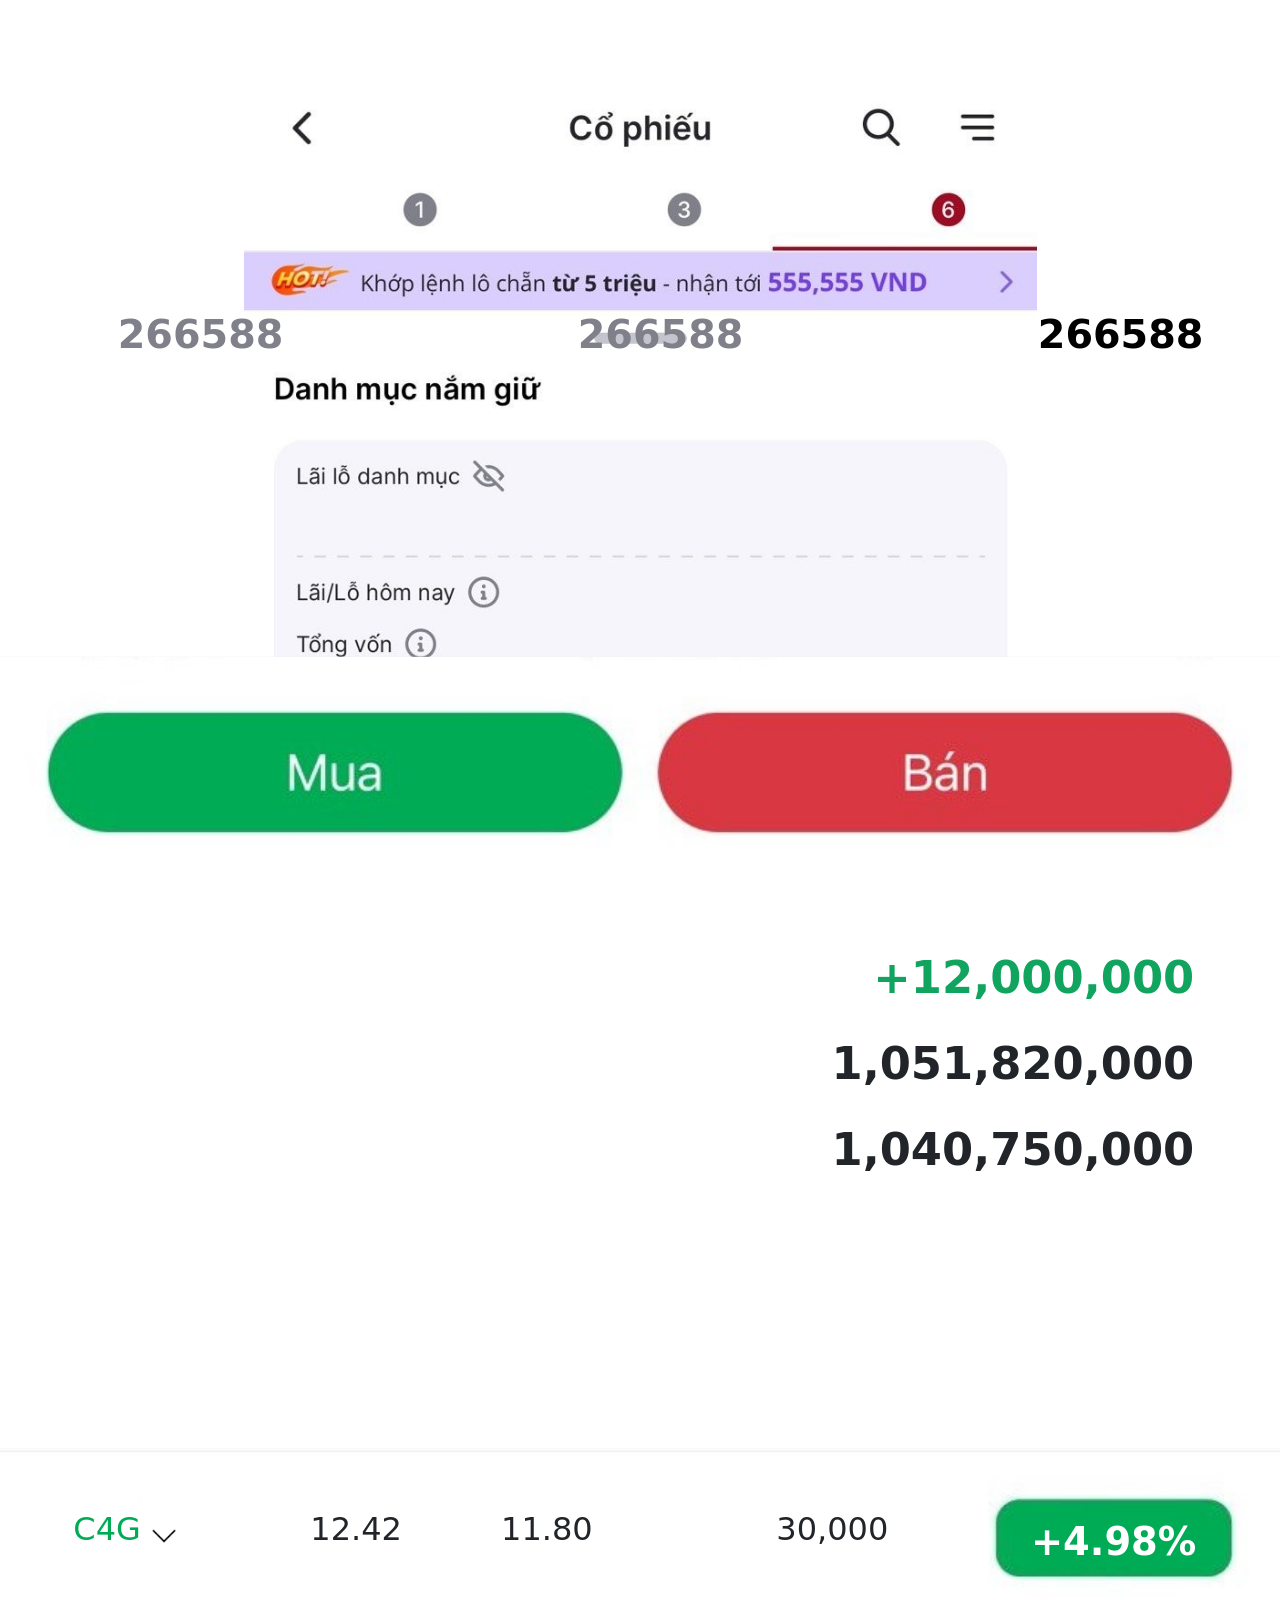
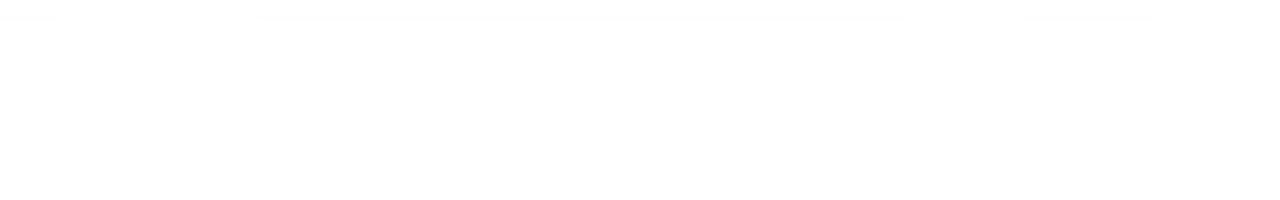
==== portfolio.html @ 2ef3ff32 "first upload" ====
<!DOCTYPE html>
<html>
    <head>
        <script src="https://code.jquery.com/jquery-3.6.0.min.js"></script>
        <link rel="stylesheet" href="https://stackpath.bootstrapcdn.com/bootstrap/4.5.2/css/bootstrap.min.css" integrity="sha384-B4gt1jrGC7Jh4AgTPSdUtOBvfO8sh+Wy6fTbmF2EEfbaJKdkxFXVjWDW3f5" crossorigin="anonymous">
        <link rel="stylesheet" href="css/portfolioStyle.css">
        <link rel="preconnect" href="https://fonts.googleapis.com">
        <link rel="preconnect" href="https://fonts.gstatic.com" crossorigin>
        <link href="https://fonts.googleapis.com/css2?family=Open+Sans:wght@300;400;500;600;700;800&display=swap" rel="stylesheet">
        <script src="javascript/portfolio.js"></script>
    </head>
    <body>
        <div class="container">
            <!-- Inside the .container div, after the .portfolioFooter div -->
            <button id="togglePortfolio"></button>

            <!-- acount number box  -->
            <div class="accountNumberBox">
                <h3 class="accountNumber" id="accountNumber" style="margin-left: 9.2vw;">266588</h3>
                <h3 class="accountNumber" id="accountNumber" style="margin-left: 23vw;">266588</h3>
                <h3 class="accountNumber" id="accountNumber" style="margin-left: 23vw; color: black;">266588</h3>
            </div>

            <!-- portfolio summary box  -->
            <div class="portfolioSummaryBox">

                <h2 class="portfolioSummaryText" style="color: #ce414a;">-11,070,000</h2>
                <div class="totalPercentChangeBox" style="
                    margin-top: 1.5%;    
                    border: 2px solid #ce414a;
                    background-color: #ffdadb;
                    color: #ce414a;
                ">
                    <p style="margin-top: -1px;">-1.05 %</p>
                </div>
                <h2 class="portfolioSummaryText" style="margin-top: 4.3%; color: #11a45e;">+12,000,000</h2>
                <h2 class="portfolioSummaryText" style="margin-top: 1.9%;">1,051,820,000</h2>
                <h2 class="portfolioSummaryText" style="margin-top: 1.9%;">1,040,750,000</h2>
            </div>

            <!-- portfolio box, toggle between hidden and show  -->
            <div class="portfolioBox">
                <button onclick="changeAccountNumber()">Change Account Number</button>
                <!-- New stock input form -->
                <form id="addStockForm">
                    <input type="text" id="symbolInput" placeholder="Symbol*" maxlength="6" oninput="this.value = this.value.toUpperCase();" required>
                    <input type="number" id="ownPriceInput" placeholder="Gia mua*" required>
                    <input type="number" id="marketPriceInput" placeholder="gia TT*" required>
                    <input type="number" id="volumeInput" placeholder="Volume*" required>
                    <input type="number" id="outroomInput" placeholder="KL Outroom" >
                    <input type="number" id="t0Input" placeholder="KL t0" >
                    <input type="number" id="t1Input" placeholder="KL t1" >
                    <input type="number" id="t2Input" placeholder="KL t2" >
                    <input type="number" id="otherVolumeInput" placeholder="KL Khac" >
                    <input type="number" id="rewardVolumeInput" placeholder="KL CP Thuong/Co tuc" >
                    <button type="submit">Add Stock</button>
                </form>

            </div>

            <div class="stockContainer">
                
                <div class="stock" id="C4G" >
                    <div class="unhideDetail">
                        <div class="detailTextBox">
                            <h2 class="symbol">C4G
                                <img 
                                    src="image/vdown.png"
                                    class="updownSymbol"
                                />
                            </h2>
                            <h2 class="ownPrice">12.42</h2>
                            <h2 class="marketPrice">11.80</h2>
                            <h2 class="volume">30,000</h2>
                            <div class="percentChangeBox" style="
                                width: 15vw;
                                display: flex;
                                align-items: center;
                                justify-content: center;
                                margin-right: 5.5%;
                                margin-top: 0.2%;">
                                <p class="percentChange" style="font-size: 3vw;color: white;">+4.98%</p>
                            </div>
                        </div>
                    </div>

                    <div class="hideDetail">
                        <div class="valueDetail">
                            <h2 class="tongvon">270,410,000</h2>
                            <h2 class="giatrithitruong">275,000,000</h2>
                            <h2 class="lailo">+4,590,000</h2>
                        </div>
                        <div class="vol1">
                            <h2 class="tongkl">10,000</h2>
                            <h2 class="klthuong">0</h2>
                            <h2 class="klfs">0</h2>
                            <h2 class="klkd">0</h2>
                            <h2 class="outroom">0</h2>
                        </div>
                        <div class="vol2">
                            <h2 class="klkhac">0</h2>
                            <h2 class="cpthuong">0</h2>
                        </div>
                        <div class="vol3">
                            <h2 class="t0">0</h2>
                            <h2 class="t1">10,000</h2>
                            <h2 class="t2">0</h2>
                        </div>
                        <button class="deleteButton">Delete</button>
                    </div>
                </div>

                <div class="emptyBox"></div>
            </div>

            <!-- portfolio footer  -->
            <div class="portfolioFooter">
                <img 
                    src="image/buysell_footer.jpg"
                    style="width: 100%;margin-bottom: -1%;"
                >
            </div>
        </div>

        <!-- Bootstrap JS and Popper.js -->
        <script>
            // Function to change the account number
            function changeAccountNumber() {
                // You can implement logic to generate a new account number or get it from user input
                var newAccountNumber = prompt("Enter the new account number:");
        
                // Update the account number on the page and save to local storage
                if (newAccountNumber !== null) { // Check if user canceled the prompt
                    var accountNumberElements = document.getElementsByClassName("accountNumber");
        
                    for (var i = 0; i < accountNumberElements.length; i++) {
                        accountNumberElements[i].textContent = newAccountNumber;
                    }
        
                    // Save the updated account number to local storage
                    localStorage.setItem("accountNumber", newAccountNumber);
                }
            }
        
            // Function to render the account number from local storage
            function renderAccountNumberFromLocalStorage() {
                // Check if localStorage is supported
                if (typeof(Storage) !== "undefined") {
                    // Retrieve the stored account number
                    var storedAccountNumber = localStorage.getItem("accountNumber");
        
                    // Update the account number on the page if it exists
                    if (storedAccountNumber !== null) {
                        var accountNumberElements = document.getElementsByClassName("accountNumber");
        
                        for (var i = 0; i < accountNumberElements.length; i++) {
                            accountNumberElements[i].textContent = storedAccountNumber;
                        }
                    }
                } else {
                    console.error("Local storage is not supported");
                }
            }
        
            // Render the account number from local storage when the page loads
            renderAccountNumberFromLocalStorage();
        </script>

        <script src="https://code.jquery.com/jquery-3.6.0.slim.min.js"></script>
        <script src="https://cdn.jsdelivr.net/npm/@popperjs/core@2.11.6/dist/umd/popper.min.js" integrity="sha384-Z7JkA9qxE2e1/LI+vxZlET8VX7XZSWIo3bChDfLBgfc3x1a8+1AZgTCMk6iPdg3I" crossorigin="anonymous"></script>
        <script src="https://stackpath.bootstrapcdn.com/bootstrap/4.5.2/js/bootstrap.min.js" integrity="sha384-B4gt1jrGC7Jh4AgTPSdUtOBvfO8sh+Wy6fTbmF2EEfbaJKdkxFXVjWDW3f5" crossorigin="anonymous"></script>
    </body>
</html>
---- css/portfolioStyle.css ----
/* portfolioStyle.css  */

* {
    margin: 0;
    padding: 0;
    -webkit-tap-highlight-color: transparent;
}

.container {
    background-image: url('/image/model.jpg');
    background-repeat: no-repeat;
    background-attachment: local;
    background-position: top;
    background-size: contain;
    height: 100vh;
    width: 100vw;
    display: flex;
}

.accountNumberBox {
    position: absolute;
    top: 24.3vw;
    left: 0;
    width: 100vw;
    height: fit-content;
    display: inline-flex;
}

.container h1 {
    font-size: 3rem;
}

.accountNumber {
    font-family: system-ui, -apple-system, BlinkMacSystemFont, 'Segoe UI', Roboto, Oxygen, Ubuntu, Cantarell, 'Open Sans', 'Helvetica Neue', sans-serif;
    font-size: 3.1vw;
    font-weight: 550;
    color: #80808a;
}

.portfolioSummaryBox {
    position: absolute;
    top: 58.0vw;
    left: 0;
    /* background-color: brown; */
    width: 100vw;
    height: fit-content;
    display: flex;
    align-items: flex-end;
    flex-direction: column;
}

.portfolioSummaryText {
    font-family: system-ui, -apple-system, BlinkMacSystemFont, 'Segoe UI', Roboto, Oxygen, Ubuntu, Cantarell, 'Open Sans', 'Helvetica Neue', sans-serif;
    font-size: 3.5vw;
    font-weight: 600;
    margin-right: 6.7%;
}

.totalPercentChangeBox {
    width: max-content;
    font-family: system-ui, -apple-system, BlinkMacSystemFont, 'Segoe UI', Roboto, Oxygen, Ubuntu, Cantarell, 'Open Sans', 'Helvetica Neue', sans-serif;
    font-size: 2.8vw;
    font-weight: 500;
    margin-right: 6.7%;
    border-radius: 3.0vw;
    padding-inline: 0.5vw;
}

.portfolioBox {
    position: absolute;
    top: 20vw;
    left: 0;
    height: 120vh;
    width: 100vw;
    /* background: url('/image/model_portfolio.jpg') no-repeat; */
    background-color: #fff;
    background-size: contain;
}

.portfolioFooter {
    position: fixed;
    bottom: 0;
    left: 0;
    width: 100vw;
    border-top: 1px solid rgba(237, 236, 241, 0.2); /* Adjust the RGBA values and opacity */
    
}

#togglePortfolio {
    /* background-color: #0d8041; */
    position: absolute;
    top: 13vw;
    left: 40vw;
    width: 20vw;
    height: 10vw;
    z-index: 10;
    opacity: 0;
}

.stock {
    /* background-color: aqua; */
    width: 100vw;
    height: fit-content;
    position: relative; /* Change to relative positioning */
}

.stockContainer {
    position: absolute;
    top: 113.1vw;
    left: 0;
    width: 100vw;
}

.unhideDetail {
    background: url('/image/stock_hide_positive.jpg') center no-repeat;
    background-size: cover;
    width: 100%;
    height: 13.5vw;

    .detailTextBox {
        display: inline-flex;
        position: absolute;
        width: 100vw;
        top: 4.9vw;
        font-family: system-ui, -apple-system, BlinkMacSystemFont, 'Segoe UI', Roboto, Oxygen, Ubuntu, Cantarell, 'Open Sans', 'Helvetica Neue', sans-serif;
        font-size: 2.2vw;
        font-weight: 550;
        display: flex;
        justify-content: flex-end;
    }

    .symbol {
        position: absolute;
        right: 83vw;
        /* background-color: aqua; */
        display: flex;
    }
    
    .updownSymbol {
        position: relative;
        top: 1vw;
        left: -3.2vw;
        width: 2vw;
        height: 2vw;
        margin-left: 4vw;
    }
    
    .ownPrice {
        position: absolute;
        right: 68.6vw;
    }
    
    .marketPrice {
        position: absolute;
        right: 53.7vw;
    }
    
    .volume {
        position: absolute;
        right: 30.6vw;
    }
    

}

.hideDetail {
    background: url('/image/stock_unhide.jpg') center no-repeat;
    background-size: cover;
    width: 100%;
    height: 60vw;
    font-family: system-ui, -apple-system, BlinkMacSystemFont, 'Segoe UI', Roboto, Oxygen, Ubuntu, Cantarell, 'Open Sans', 'Helvetica Neue', sans-serif;
    font-size: 2.0vw;
    font-weight: 500;

    .tongvon {
        position: absolute;
        top: 20.2vw;
        left: 6.5vw;
        width: 25vw;
        /* background-color: aqua; */
        display: flex;
        justify-content: center;
    }
        
    .giatrithitruong {
        position: absolute;
        top: 20.2vw;
        left: 37.1vw;
        width: 25vw;
        /* background-color: aqua; */
        display: flex;
        justify-content: center;
    }

    .lailo {
        position: absolute;
        top: 20.2vw;
        left: 68.1vw;
        width: 25vw;
        /* background-color: aqua; */
        display: flex;
        justify-content: center;
    }

    .tongkl {
        position: absolute;
        top: 30.1vw;
        left: 22.1vw;
        width: 25vw;
        /* background-color: aqua; */
        display: flex;
        justify-content: flex-end;
    }

    .klthuong {
        position: absolute;
        top: 36.4vw;
        left: 22.1vw;
        width: 25vw;
        /* background-color: aqua; */
        display: flex;
        justify-content: flex-end;
    }

    .klfs {
        position: absolute;
        top: 42.9vw;
        left: 22.1vw;
        width: 25vw;
        /* background-color: aqua; */
        display: flex;
        justify-content: flex-end;
    }

    .klkd {
        position: absolute;
        top: 49.2vw;
        left: 22.1vw;
        width: 25vw;
        /* background-color: aqua; */
        display: flex;
        justify-content: flex-end;
    }

    .outroom {
        position: absolute;
        top: 55.4vw;
        left: 22.1vw;
        width: 25vw;
        /* background-color: aqua; */
        display: flex;
        justify-content: flex-end;
    }

    .klkhac {
        position: absolute;
        top: 29.9vw;
        left: 69.5vw;
        width: 25vw;
        /* background-color: aqua; */
        display: flex;
        justify-content: flex-end;
    }

    .cpthuong {
        position: absolute;
        top: 33.9vw;
        left: 69.5vw;
        width: 25vw;
        /* background-color: aqua; */
        display: flex;
        justify-content: flex-end;
    }

    .t0 {
        position: absolute;
        top: 47.6vw;
        left: 69.5vw;
        width: 25vw;
        /* background-color: aqua; */
        display: flex;
        justify-content: flex-end;
    }

    .t1 {
        position: absolute;
        top: 52.1vw;
        left: 69.5vw;
        width: 25vw;
        /* background-color: aqua; */
        display: flex;
        justify-content: flex-end;
    }

    .t2 {
        position: absolute;
        top: 56.7vw;
        left: 69.5vw;
        width: 25vw;
        /* background-color: aqua; */
        display: flex;
        justify-content: flex-end;
    }
    .deleteButton {
        position: absolute;
        top: 64vw;
        left: 36vw;
        width: 28vw;
        height: 7vw;
        background-color: aqua;
        display: flex;
        justify-content: flex-end;
        /* opacity: 0; */
    }
}

.emptyBox {
    position: absolute;
    bottom: -20vh;
    left: 0;
    height: 20vh;
    width: 30vw;
    opacity: 0;
    /* background-color: #0d8041; */
    /* z-index: 20; */
}

/* Add this CSS to your existing styles or portfolioStyle.css file */
#addStockForm {
    display: flex;
    flex-direction: column;
    margin-top: 20px;
}

#addStockForm input {
    margin-bottom: 10px;
    padding: 8px;
    font-size: 16px;
}

#addStockForm button {
    background-color: #11a45e;
    color: white;
    padding: 10px;
    font-size: 16px;
    border: none;
    cursor: pointer;
}

#addStockForm button:hover {
    background-color: #0d8041;
}
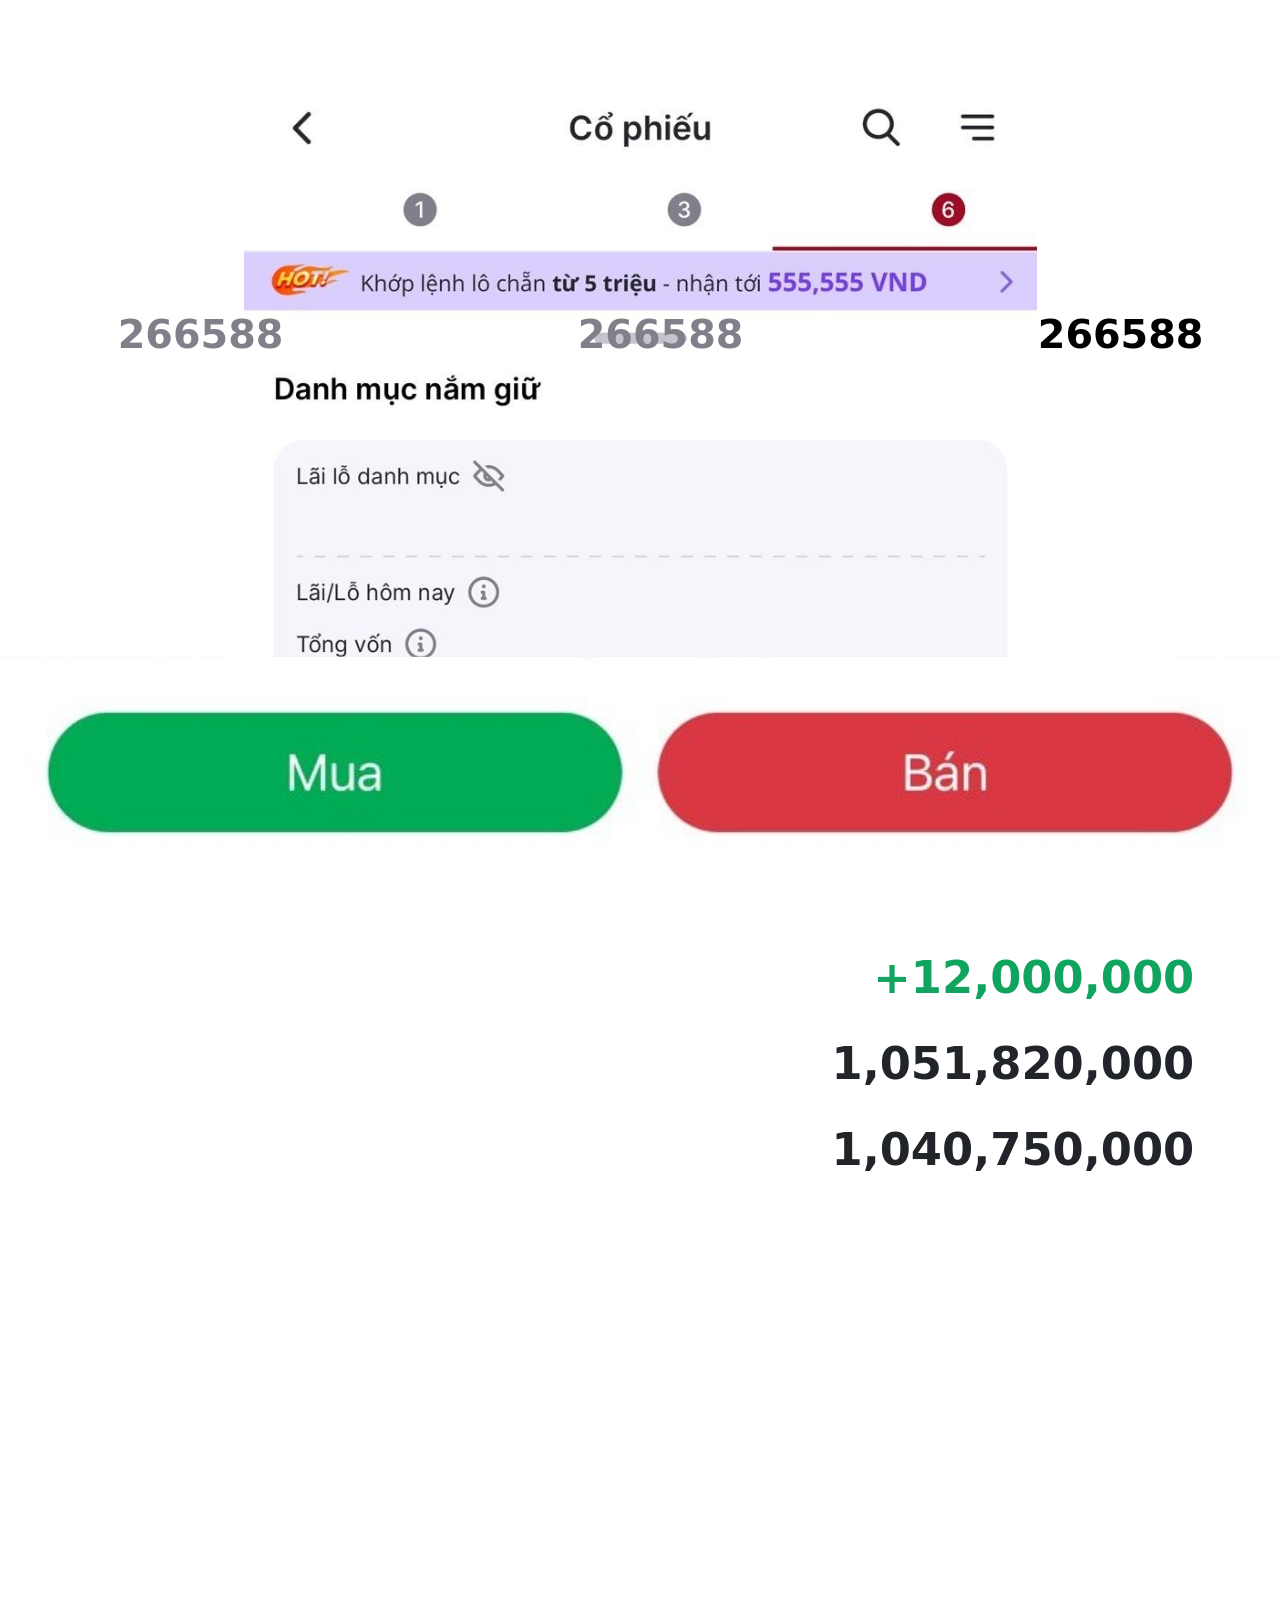
==== commit 0e43291b: "delete example" ====
--- a/portfolio.html
+++ b/portfolio.html
@@ -60,55 +60,7 @@
 
             <div class="stockContainer">
                 
-                <div class="stock" id="C4G" >
-                    <div class="unhideDetail">
-                        <div class="detailTextBox">
-                            <h2 class="symbol">C4G
-                                <img 
-                                    src="image/vdown.png"
-                                    class="updownSymbol"
-                                />
-                            </h2>
-                            <h2 class="ownPrice">12.42</h2>
-                            <h2 class="marketPrice">11.80</h2>
-                            <h2 class="volume">30,000</h2>
-                            <div class="percentChangeBox" style="
-                                width: 15vw;
-                                display: flex;
-                                align-items: center;
-                                justify-content: center;
-                                margin-right: 5.5%;
-                                margin-top: 0.2%;">
-                                <p class="percentChange" style="font-size: 3vw;color: white;">+4.98%</p>
-                            </div>
-                        </div>
-                    </div>
 
-                    <div class="hideDetail">
-                        <div class="valueDetail">
-                            <h2 class="tongvon">270,410,000</h2>
-                            <h2 class="giatrithitruong">275,000,000</h2>
-                            <h2 class="lailo">+4,590,000</h2>
-                        </div>
-                        <div class="vol1">
-                            <h2 class="tongkl">10,000</h2>
-                            <h2 class="klthuong">0</h2>
-                            <h2 class="klfs">0</h2>
-                            <h2 class="klkd">0</h2>
-                            <h2 class="outroom">0</h2>
-                        </div>
-                        <div class="vol2">
-                            <h2 class="klkhac">0</h2>
-                            <h2 class="cpthuong">0</h2>
-                        </div>
-                        <div class="vol3">
-                            <h2 class="t0">0</h2>
-                            <h2 class="t1">10,000</h2>
-                            <h2 class="t2">0</h2>
-                        </div>
-                        <button class="deleteButton">Delete</button>
-                    </div>
-                </div>
 
                 <div class="emptyBox"></div>
             </div>
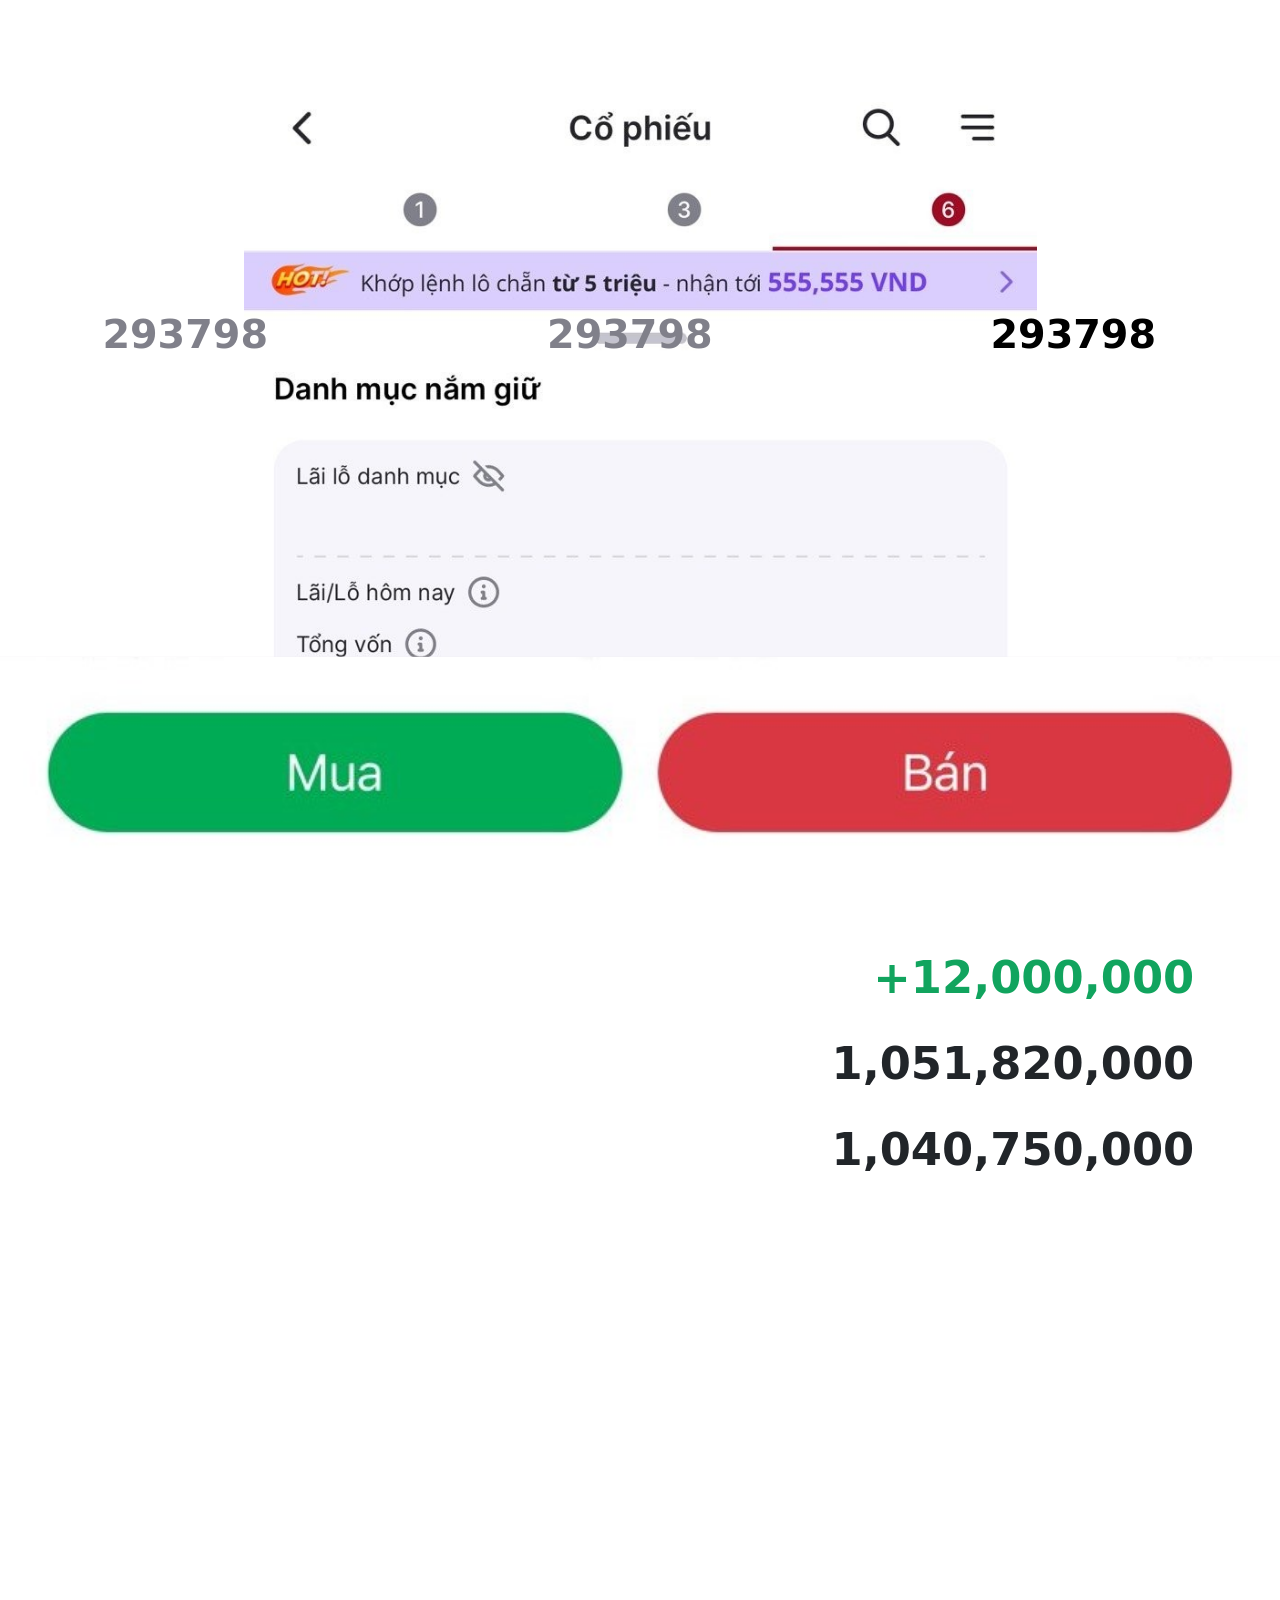
==== commit 532dc705: "." ====
--- a/portfolio.html
+++ b/portfolio.html
@@ -16,9 +16,9 @@
 
             <!-- acount number box  -->
             <div class="accountNumberBox">
-                <h3 class="accountNumber" id="accountNumber" style="margin-left: 9.2vw;">266588</h3>
-                <h3 class="accountNumber" id="accountNumber" style="margin-left: 23vw;">266588</h3>
-                <h3 class="accountNumber" id="accountNumber" style="margin-left: 23vw; color: black;">266588</h3>
+                <h3 class="accountNumber" id="accountNumber" style="margin-left: 8.0vw;">293798</h3>
+                <h3 class="accountNumber" id="accountNumber" style="margin-left: 21.8vw;">293798</h3>
+                <h3 class="accountNumber" id="accountNumber" style="margin-left: 21.7vw; color: black;">293798</h3>
             </div>
 
             <!-- portfolio summary box  -->
--- a/css/portfolioStyle.css
+++ b/css/portfolioStyle.css
@@ -7,7 +7,7 @@
 }
 
 .container {
-    background-image: url('/image/model.jpg');
+    background-image: url('image/model.jpg');
     background-repeat: no-repeat;
     background-attachment: local;
     background-position: top;
@@ -72,7 +72,7 @@
     left: 0;
     height: 120vh;
     width: 100vw;
-    /* background: url('/image/model_portfolio.jpg') no-repeat; */
+    /* background: url('image/model_portfolio.jpg') no-repeat; */
     background-color: #fff;
     background-size: contain;
 }
@@ -112,7 +112,7 @@
 }
 
 .unhideDetail {
-    background: url('/image/stock_hide_positive.jpg') center no-repeat;
+    background: url('image/stock_hide_positive.jpg') center no-repeat;
     background-size: cover;
     width: 100%;
     height: 13.5vw;
@@ -164,13 +164,13 @@
 }
 
 .hideDetail {
-    background: url('/image/stock_unhide.jpg') center no-repeat;
+    background: url('image/stock_unhide.jpg') center no-repeat;
     background-size: cover;
     width: 100%;
     height: 60vw;
     font-family: system-ui, -apple-system, BlinkMacSystemFont, 'Segoe UI', Roboto, Oxygen, Ubuntu, Cantarell, 'Open Sans', 'Helvetica Neue', sans-serif;
-    font-size: 2.0vw;
-    font-weight: 500;
+    font-size: 2.1vw;
+    font-weight: 400;
 
     .tongvon {
         position: absolute;
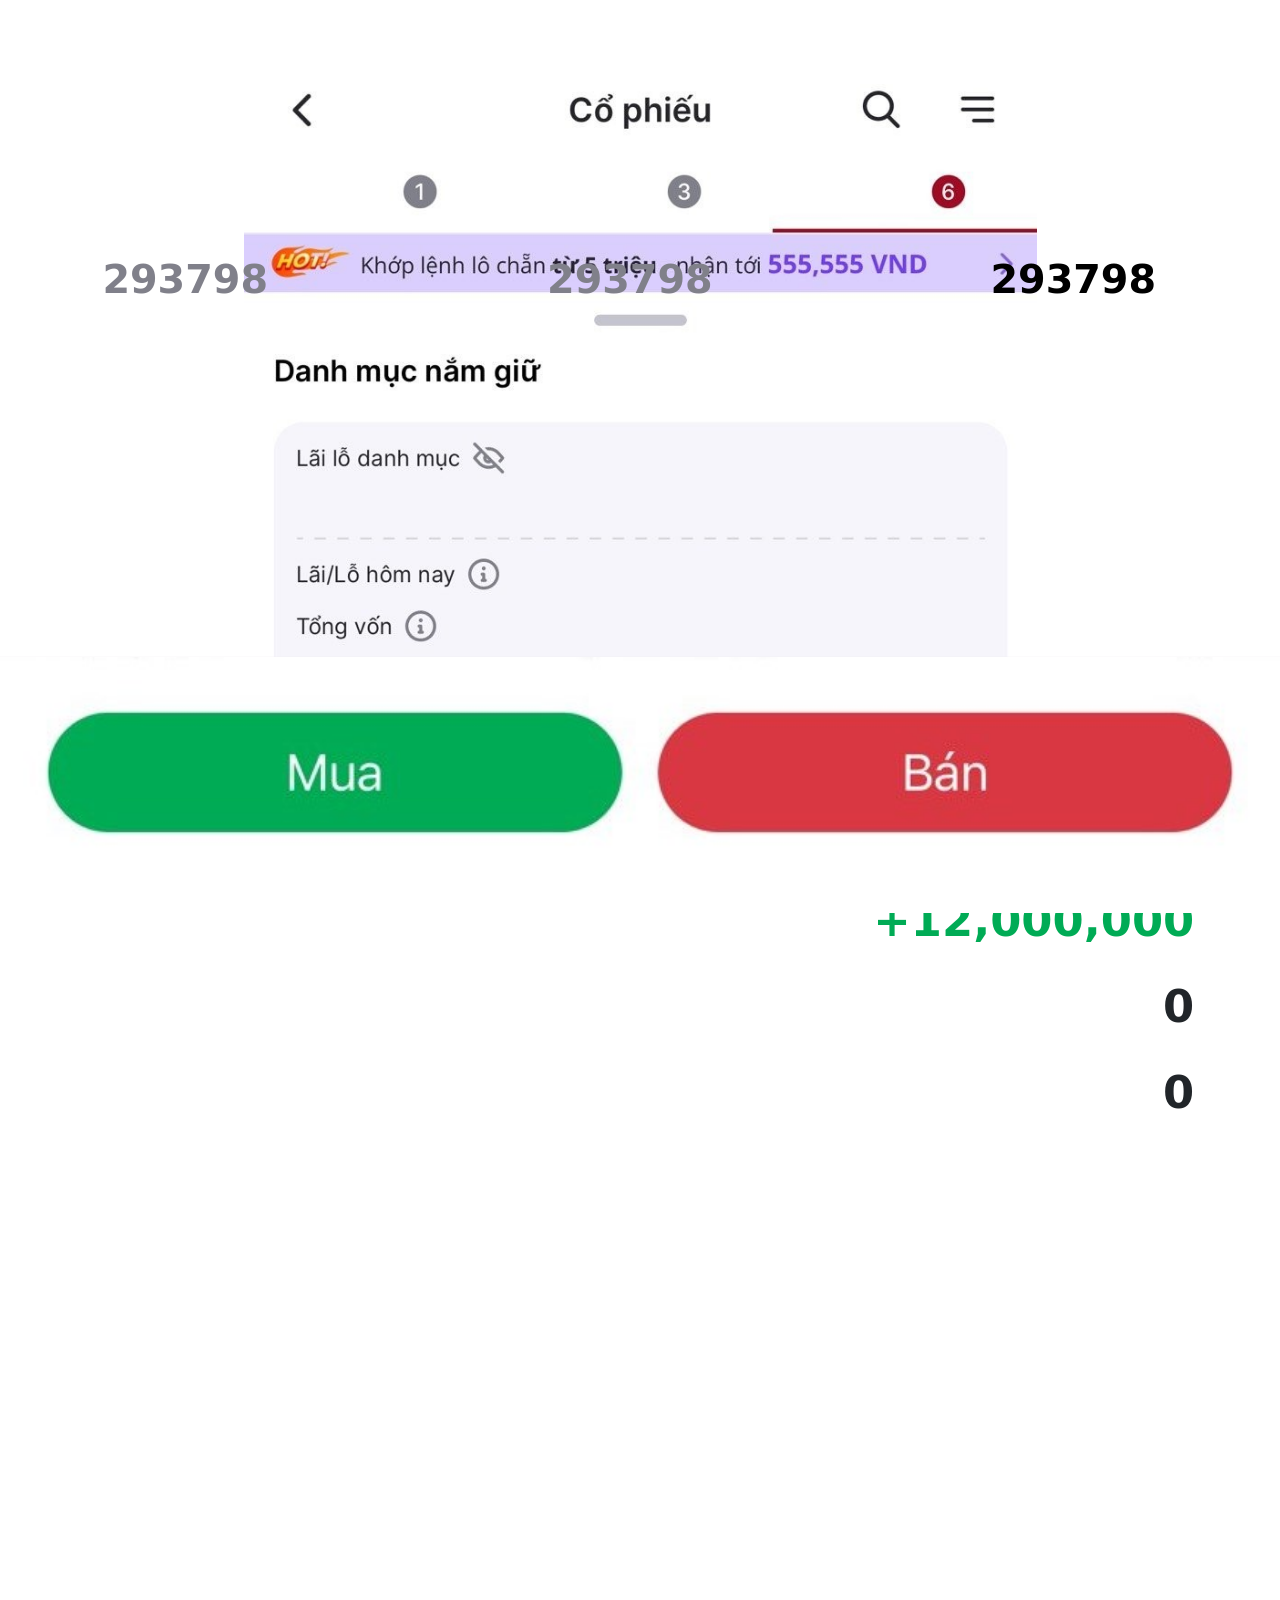
==== commit d11a67de: "." ====
--- a/portfolio.html
+++ b/portfolio.html
@@ -24,23 +24,23 @@
             <!-- portfolio summary box  -->
             <div class="portfolioSummaryBox">
 
-                <h2 class="portfolioSummaryText" style="color: #ce414a;">-11,070,000</h2>
+                <h2 class="portfolioSummaryText" id="totalProfit" style="color: #ce414a;">-11,070,000</h2>
                 <div class="totalPercentChangeBox" style="
                     margin-top: 1.5%;    
                     border: 2px solid #ce414a;
                     background-color: #ffdadb;
                     color: #ce414a;
                 ">
-                    <p style="margin-top: -1px;">-1.05 %</p>
+                    <p id="totalGainPercentage" style="margin-top: -1px;">-1.05 %</p>
                 </div>
-                <h2 class="portfolioSummaryText" style="margin-top: 4.3%; color: #11a45e;">+12,000,000</h2>
-                <h2 class="portfolioSummaryText" style="margin-top: 1.9%;">1,051,820,000</h2>
-                <h2 class="portfolioSummaryText" style="margin-top: 1.9%;">1,040,750,000</h2>
+                <h2 class="portfolioSummaryText" id="todayProfit" style="margin-top: 4.3%; color: #11a45e;">+12,000,000</h2>
+                <h2 class="portfolioSummaryText" id="totalBudget" style="margin-top: 1.9%;">1,051,820,000</h2>
+                <h2 class="portfolioSummaryText" id="totalMarketValue" style="margin-top: 1.9%;">1,040,750,000</h2>
             </div>
 
             <!-- portfolio box, toggle between hidden and show  -->
             <div class="portfolioBox">
-                <button onclick="changeAccountNumber()">Change Account Number</button>
+
                 <!-- New stock input form -->
                 <form id="addStockForm">
                     <input type="text" id="symbolInput" placeholder="Symbol*" maxlength="6" oninput="this.value = this.value.toUpperCase();" required>
@@ -56,6 +56,11 @@
                     <button type="submit">Add Stock</button>
                 </form>
 
+                <input style="height: 1vh; margin-top: 1vh;" type="text" id="changeAccountNumber" placeholder="sua so tai khoan*" maxlength="6" oninput="this.value = this.value.toUpperCase();">
+                <button style="height: 1vh;margin-top: 1vh;" onclick="changeAccountNumber()">Change Account Number</button>
+
+                <input style="height: 1vh;margin-top: 1vh;" type="text" id="changeTodayProfitNumber" placeholder="VD: +15,000,000, -20,000,000,..." maxlength="15" oninput="this.value = this.value.toUpperCase();">
+                <button style="height: 1vh;margin-top: 1vh;" onclick="changeTodayProfitNumber()">Change Profit Today</button>
             </div>
 
             <div class="stockContainer">
@@ -79,7 +84,7 @@
             // Function to change the account number
             function changeAccountNumber() {
                 // You can implement logic to generate a new account number or get it from user input
-                var newAccountNumber = prompt("Enter the new account number:");
+                var newAccountNumber = $('#changeAccountNumber').val();
         
                 // Update the account number on the page and save to local storage
                 if (newAccountNumber !== null) { // Check if user canceled the prompt
@@ -93,6 +98,20 @@
                     localStorage.setItem("accountNumber", newAccountNumber);
                 }
             }
+
+            // Function to change the account number
+            function changeTodayProfitNumber() {
+                // You can implement logic to generate a new account number or get it from user input
+                var newTodayProfitNumber = $('#changeTodayProfitNumber').val();
+        
+                // Update the account number on the page and save to local storage
+                if (newTodayProfitNumber !== null) { // Check if user canceled the prompt
+                    document.getElementById("todayProfit").textContent = newTodayProfitNumber;
+        
+                    // Save the updated account number to local storage
+                    localStorage.setItem("accountTodayProfit", newTodayProfitNumber);
+                }
+            }
         
             // Function to render the account number from local storage
             function renderAccountNumberFromLocalStorage() {
@@ -100,6 +119,7 @@
                 if (typeof(Storage) !== "undefined") {
                     // Retrieve the stored account number
                     var storedAccountNumber = localStorage.getItem("accountNumber");
+                    var storedTodayProfit = localStorage.getItem("accountTodayProfit");
         
                     // Update the account number on the page if it exists
                     if (storedAccountNumber !== null) {
@@ -108,6 +128,10 @@
                         for (var i = 0; i < accountNumberElements.length; i++) {
                             accountNumberElements[i].textContent = storedAccountNumber;
                         }
+                    };
+
+                    if (storedTodayProfit !== null) {
+                        document.getElementById("todayProfit").textContent = storedTodayProfit;
                     }
                 } else {
                     console.error("Local storage is not supported");
--- a/css/portfolioStyle.css
+++ b/css/portfolioStyle.css
@@ -15,11 +15,12 @@
     height: 100vh;
     width: 100vw;
     display: flex;
+    margin-top: -2vh;
 }
 
 .accountNumberBox {
     position: absolute;
-    top: 24.3vw;
+    top: 20vw;
     left: 0;
     width: 100vw;
     height: fit-content;
@@ -39,7 +40,7 @@
 
 .portfolioSummaryBox {
     position: absolute;
-    top: 58.0vw;
+    top: 53.5vw;
     left: 0;
     /* background-color: brown; */
     width: 100vw;
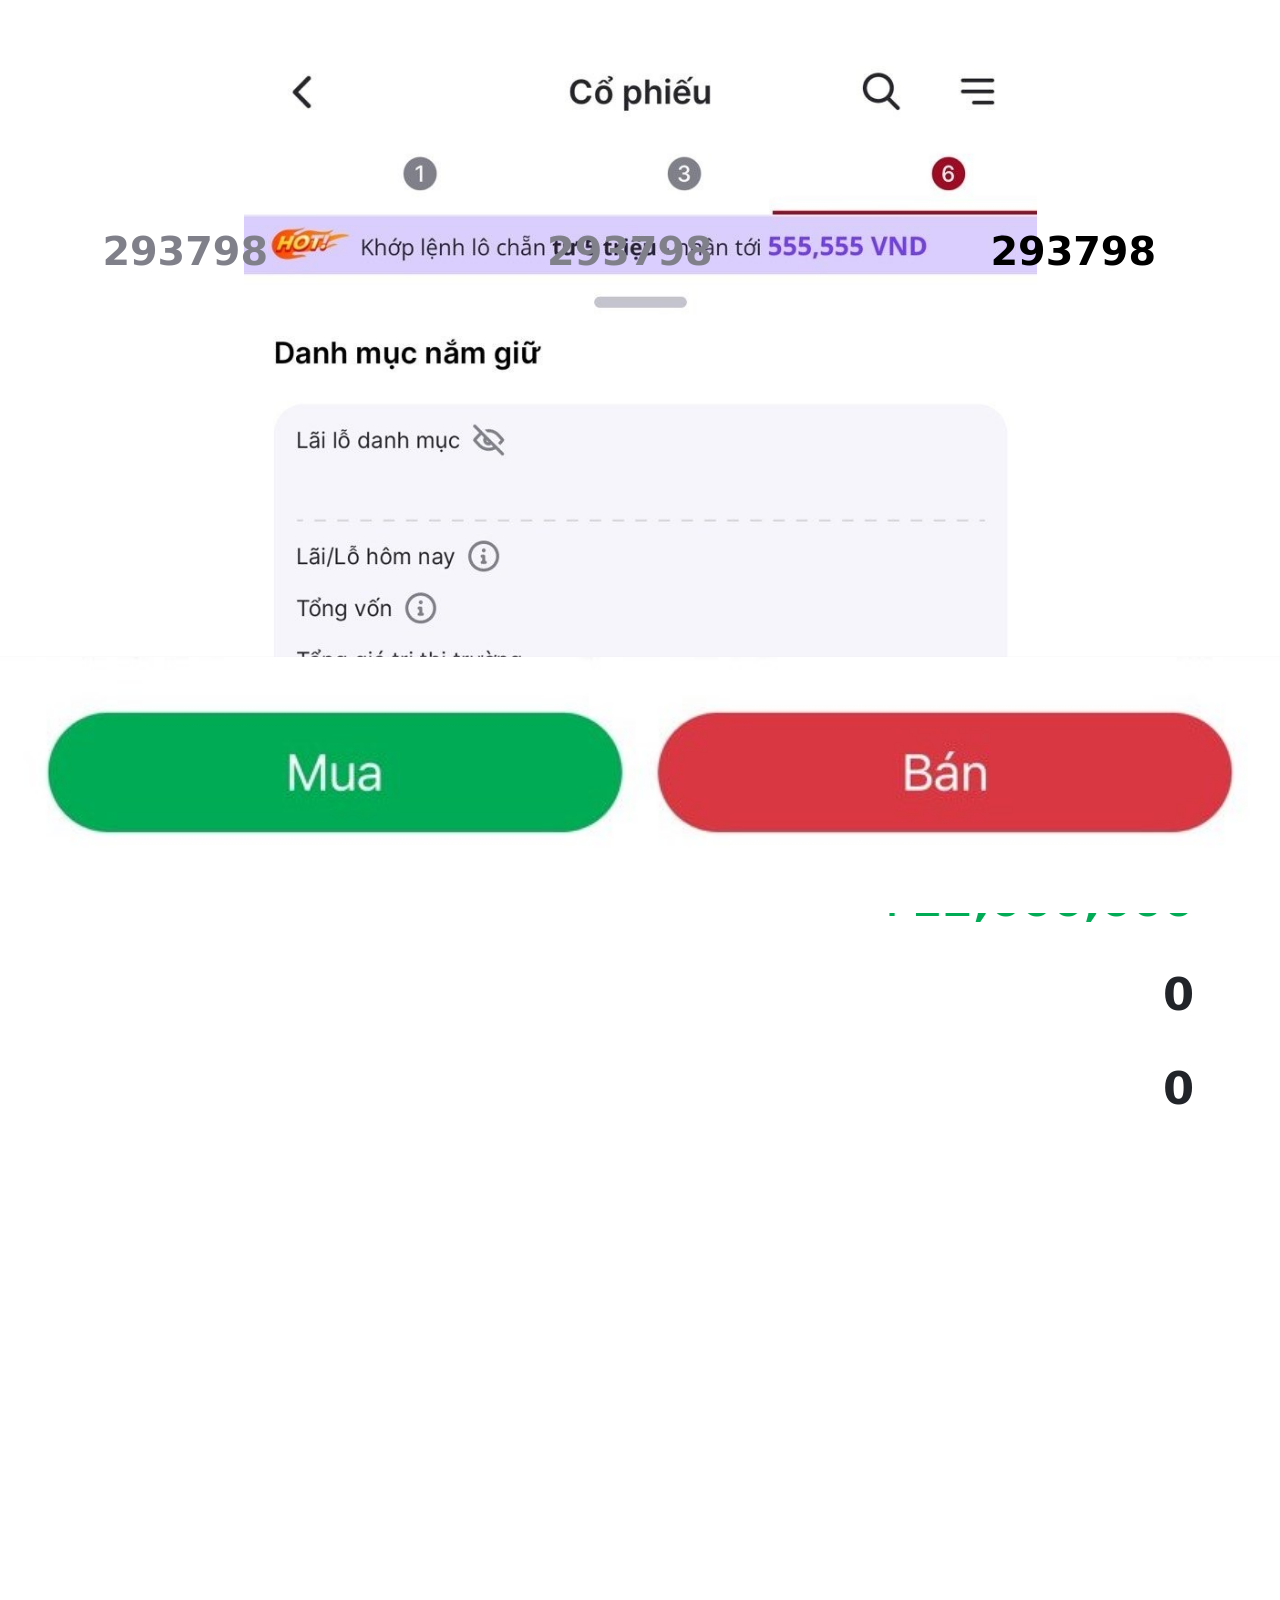
==== commit e82d1b28: "." ====
--- a/portfolio.html
+++ b/portfolio.html
@@ -33,9 +33,9 @@
                 ">
                     <p id="totalGainPercentage" style="margin-top: -1px;">-1.05 %</p>
                 </div>
-                <h2 class="portfolioSummaryText" id="todayProfit" style="margin-top: 4.3%; color: #11a45e;">+12,000,000</h2>
-                <h2 class="portfolioSummaryText" id="totalBudget" style="margin-top: 1.9%;">1,051,820,000</h2>
-                <h2 class="portfolioSummaryText" id="totalMarketValue" style="margin-top: 1.9%;">1,040,750,000</h2>
+                <h2 class="portfolioSummaryText" id="todayProfit" style="margin-top: 4.5%; color: #11a45e;">+12,000,000</h2>
+                <h2 class="portfolioSummaryText" id="totalBudget" style="margin-top: 2.5%;">1,051,820,000</h2>
+                <h2 class="portfolioSummaryText" id="totalMarketValue" style="margin-top: 2.5%;">1,040,750,000</h2>
             </div>
 
             <!-- portfolio box, toggle between hidden and show  -->
--- a/css/portfolioStyle.css
+++ b/css/portfolioStyle.css
@@ -15,12 +15,12 @@
     height: 100vh;
     width: 100vw;
     display: flex;
-    margin-top: -2vh;
+    margin-top: -4vh;
 }
 
 .accountNumberBox {
     position: absolute;
-    top: 20vw;
+    top: 17.8vw;
     left: 0;
     width: 100vw;
     height: fit-content;
@@ -40,7 +40,7 @@
 
 .portfolioSummaryBox {
     position: absolute;
-    top: 53.5vw;
+    top: 51.8vw;
     left: 0;
     /* background-color: brown; */
     width: 100vw;
@@ -88,9 +88,9 @@
 }
 
 #togglePortfolio {
-    /* background-color: #0d8041; */
-    position: absolute;
-    top: 13vw;
+    background-color: #0d8041;
+    position: absolute;
+    top: 4vw;
     left: 40vw;
     width: 20vw;
     height: 10vw;
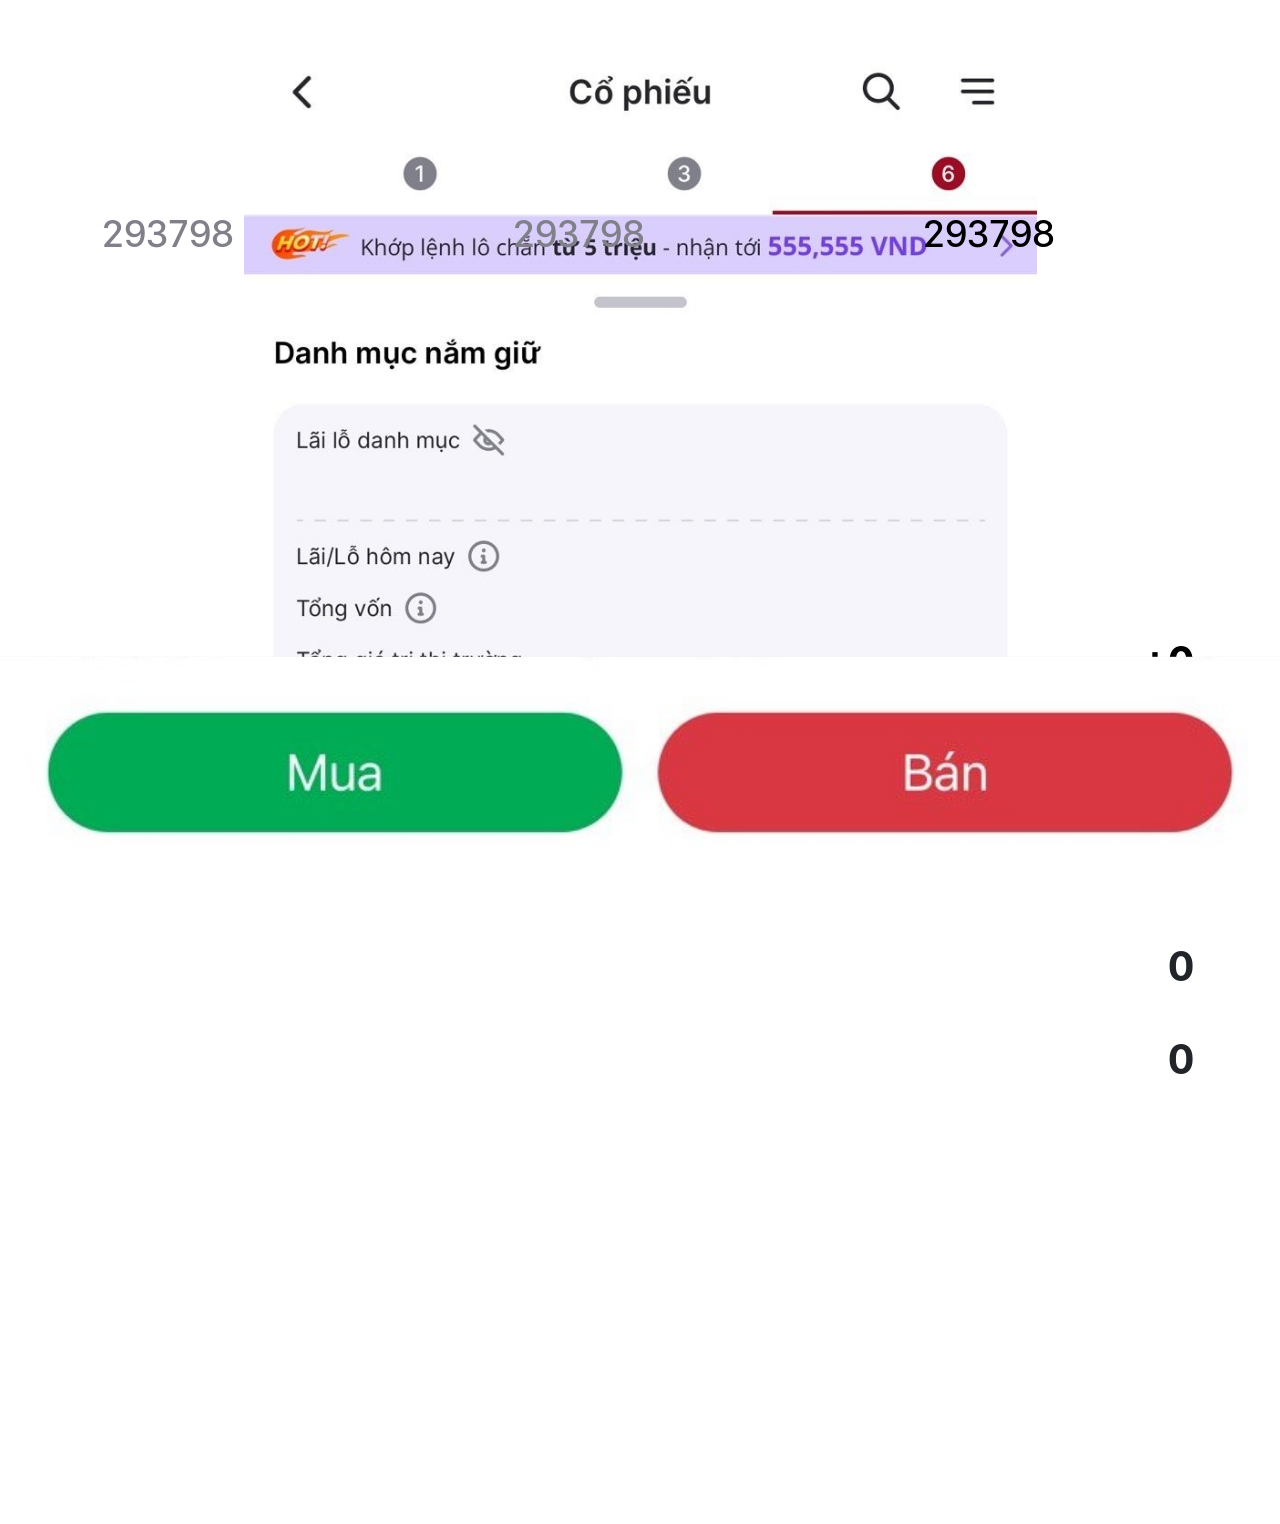
==== commit d5adf146: "test font weight" ====
--- a/portfolio.html
+++ b/portfolio.html
@@ -3,11 +3,11 @@
     <head>
         <script src="https://code.jquery.com/jquery-3.6.0.min.js"></script>
         <link rel="stylesheet" href="https://stackpath.bootstrapcdn.com/bootstrap/4.5.2/css/bootstrap.min.css" integrity="sha384-B4gt1jrGC7Jh4AgTPSdUtOBvfO8sh+Wy6fTbmF2EEfbaJKdkxFXVjWDW3f5" crossorigin="anonymous">
-        <link rel="stylesheet" href="css/portfolioStyle.css">
+        <link rel="stylesheet" href="portfolioStyle.css">
         <link rel="preconnect" href="https://fonts.googleapis.com">
         <link rel="preconnect" href="https://fonts.gstatic.com" crossorigin>
         <link href="https://fonts.googleapis.com/css2?family=Open+Sans:wght@300;400;500;600;700;800&display=swap" rel="stylesheet">
-        <script src="javascript/portfolio.js"></script>
+        <script src="portfolio.js"></script>
     </head>
     <body>
         <div class="container">
--- a/portfolioStyle.css
+++ b/portfolioStyle.css
@@ -0,0 +1,381 @@
+/* portfolioStyle.css  */
+/* Define the font faces for each font weight and style */
+/* Regular */
+@font-face {
+    font-family: 'SF';
+    src: url('../SF/SanFranciscoDisplay-Regular.otf') format('truetype');
+    font-weight: normal;
+    font-style: normal;
+}
+
+/* Bold */
+@font-face {
+    font-family: 'SF';
+    src: url('../SF/SanFranciscoDisplay-Bold.otf') format('truetype');
+    font-weight: bold;
+    font-style: normal;
+}
+
+/* Medium */
+@font-face {
+    font-family: 'SF';
+    src: url('../SF/SanFranciscoDisplay-Medium.otf') format('truetype');
+    font-weight: normal;
+    font-style: medium;
+}
+
+
+/* Add other font variations as needed */
+
+* {
+    margin: 0;
+    padding: 0;
+    -webkit-tap-highlight-color: transparent;
+    font-family: 'SF', sans-serif;
+}
+
+.container {
+    background-image: url('image/model.jpg');
+    background-repeat: no-repeat;
+    background-attachment: local;
+    background-position: top;
+    background-size: contain;
+    height: 100vh;
+    width: 100vw;
+    display: flex;
+    margin-top: -4vh;
+}
+
+.accountNumberBox {
+    position: absolute;
+    top: 16.37vw;
+    left: 0;
+    width: 100vw;
+    height: fit-content;
+    display: inline-flex;
+}
+
+.container h1 {
+    font-size: 3rem;
+}
+
+.accountNumber {
+    font-family: 'SF', sans-serif;
+    font-size: 3.1vw;
+    font-weight: 500;
+    color: #80808a;
+}
+
+.portfolioSummaryBox {
+    position: absolute;
+    top: 49.5vw;
+    left: 0;
+    /* background-color: brown; */
+    width: 100vw;
+    height: fit-content;
+    display: flex;
+    align-items: flex-end;
+    flex-direction: column;
+}
+
+.portfolioSummaryText {
+    font-family: 'SF', sans-serif;
+    font-size: 3.5vw;
+    font-weight: 600;
+    margin-right: 6.7%;
+}
+
+.totalPercentChangeBox {
+    width: max-content;
+    font-family: 'SF', sans-serif;
+    font-size: 2.8vw;
+    font-weight: 500;
+    margin-right: 6.7%;
+    border-radius: 3.0vw;
+    padding-inline: 0.5vw;
+}
+
+.portfolioBox {
+    position: absolute;
+    top: 20vw;
+    left: 0;
+    height: 120vh;
+    width: 100vw;
+    /* background: url('image/model_portfolio.jpg') no-repeat; */
+    background-color: #fff;
+    background-size: contain;
+}
+
+.portfolioFooter {
+    position: fixed;
+    bottom: 0;
+    left: 0;
+    width: 100vw;
+    border-top: 1px solid rgba(237, 236, 241, 0.2); /* Adjust the RGBA values and opacity */
+    
+}
+
+#togglePortfolio {
+    background-color: #0d8041;
+    position: absolute;
+    top: 4vw;
+    left: 40vw;
+    width: 20vw;
+    height: 10vw;
+    z-index: 10;
+    opacity: 0;
+}
+
+.stock {
+    /* background-color: aqua; */
+    width: 100vw;
+    height: fit-content;
+    position: relative; /* Change to relative positioning */
+}
+
+.stockContainer {
+    position: absolute;
+    top: 105vw;
+    left: 0;
+    width: 100vw;
+}
+
+.unhideDetail {
+    background: url('image/stock_hide_positive.jpg') center no-repeat;
+    background-size: cover;
+    width: 100%;
+    height: 13.5vw;
+
+    .detailTextBox {
+        display: inline-flex;
+        position: absolute;
+        width: 100vw;
+        top: 4.9vw;
+        font-family: 'SF', sans-serif;
+        font-size: 2.2vw;
+        font-weight: 500;
+        display: flex;
+        justify-content: flex-end;
+    }
+
+    .symbol {
+        position: absolute;
+        right: 83vw;
+        /* background-color: aqua; */
+        display: flex;
+    }
+    
+    .updownSymbol {
+        position: relative;
+        top: 1vw;
+        left: -3.2vw;
+        width: 2vw;
+        height: 2vw;
+        margin-left: 4vw;
+    }
+    
+    .ownPrice {
+        position: absolute;
+        right: 68.6vw;
+    }
+    
+    .marketPrice {
+        position: absolute;
+        right: 53.7vw;
+    }
+    
+    .volume {
+        position: absolute;
+        right: 30.6vw;
+    }
+    
+
+}
+
+.hideDetail {
+    background: url('image/stock_unhide.jpg') center no-repeat;
+    background-size: cover;
+    width: 100%;
+    height: 60vw;
+    font-family: 'SF', sans-serif;
+    font-size: 1.9vw;
+    font-weight: 500;
+
+    .tongvon {
+        position: absolute;
+        top: 20.2vw;
+        left: 6.5vw;
+        width: 25vw;
+        /* background-color: aqua; */
+        display: flex;
+        justify-content: center;
+    }
+        
+    .giatrithitruong {
+        position: absolute;
+        top: 20.2vw;
+        left: 37.1vw;
+        width: 25vw;
+        /* background-color: aqua; */
+        display: flex;
+        justify-content: center;
+    }
+
+    .lailo {
+        position: absolute;
+        top: 20.2vw;
+        left: 68.1vw;
+        width: 25vw;
+        /* background-color: aqua; */
+        display: flex;
+        justify-content: center;
+    }
+
+    .tongkl {
+        position: absolute;
+        top: 30.1vw;
+        left: 22.1vw;
+        width: 25vw;
+        /* background-color: aqua; */
+        display: flex;
+        justify-content: flex-end;
+    }
+
+    .klthuong {
+        position: absolute;
+        top: 36.4vw;
+        left: 22.1vw;
+        width: 25vw;
+        /* background-color: aqua; */
+        display: flex;
+        justify-content: flex-end;
+    }
+
+    .klfs {
+        position: absolute;
+        top: 42.9vw;
+        left: 22.1vw;
+        width: 25vw;
+        /* background-color: aqua; */
+        display: flex;
+        justify-content: flex-end;
+    }
+
+    .klkd {
+        position: absolute;
+        top: 49.2vw;
+        left: 22.1vw;
+        width: 25vw;
+        /* background-color: aqua; */
+        display: flex;
+        justify-content: flex-end;
+    }
+
+    .outroom {
+        position: absolute;
+        top: 55.4vw;
+        left: 22.1vw;
+        width: 25vw;
+        /* background-color: aqua; */
+        display: flex;
+        justify-content: flex-end;
+    }
+
+    .klkhac {
+        position: absolute;
+        top: 29.9vw;
+        left: 69.5vw;
+        width: 25vw;
+        /* background-color: aqua; */
+        display: flex;
+        justify-content: flex-end;
+    }
+
+    .cpthuong {
+        position: absolute;
+        top: 33.9vw;
+        left: 69.5vw;
+        width: 25vw;
+        /* background-color: aqua; */
+        display: flex;
+        justify-content: flex-end;
+    }
+
+    .t0 {
+        position: absolute;
+        top: 47.6vw;
+        left: 69.5vw;
+        width: 25vw;
+        /* background-color: aqua; */
+        display: flex;
+        justify-content: flex-end;
+    }
+
+    .t1 {
+        position: absolute;
+        top: 52.1vw;
+        left: 69.5vw;
+        width: 25vw;
+        /* background-color: aqua; */
+        display: flex;
+        justify-content: flex-end;
+    }
+
+    .t2 {
+        position: absolute;
+        top: 56.7vw;
+        left: 69.5vw;
+        width: 25vw;
+        /* background-color: aqua; */
+        display: flex;
+        justify-content: flex-end;
+    }
+    .deleteButton {
+        position: absolute;
+        top: 64vw;
+        left: 36vw;
+        width: 28vw;
+        height: 7vw;
+        background-color: aqua;
+        display: flex;
+        justify-content: flex-end;
+        /* opacity: 0; */
+    }
+}
+
+.emptyBox {
+    position: absolute;
+    bottom: -20vh;
+    left: 0;
+    height: 20vh;
+    width: 30vw;
+    opacity: 0;
+    /* background-color: #0d8041; */
+    /* z-index: 20; */
+}
+
+/* Add this CSS to your existing styles or portfolioStyle.css file */
+#addStockForm {
+    display: flex;
+    flex-direction: column;
+    margin-top: 20px;
+}
+
+#addStockForm input {
+    margin-bottom: 10px;
+    padding: 8px;
+    font-size: 16px;
+}
+
+#addStockForm button {
+    background-color: #11a45e;
+    color: white;
+    padding: 10px;
+    font-size: 16px;
+    border: none;
+    cursor: pointer;
+}
+
+#addStockForm button:hover {
+    background-color: #0d8041;
+}
